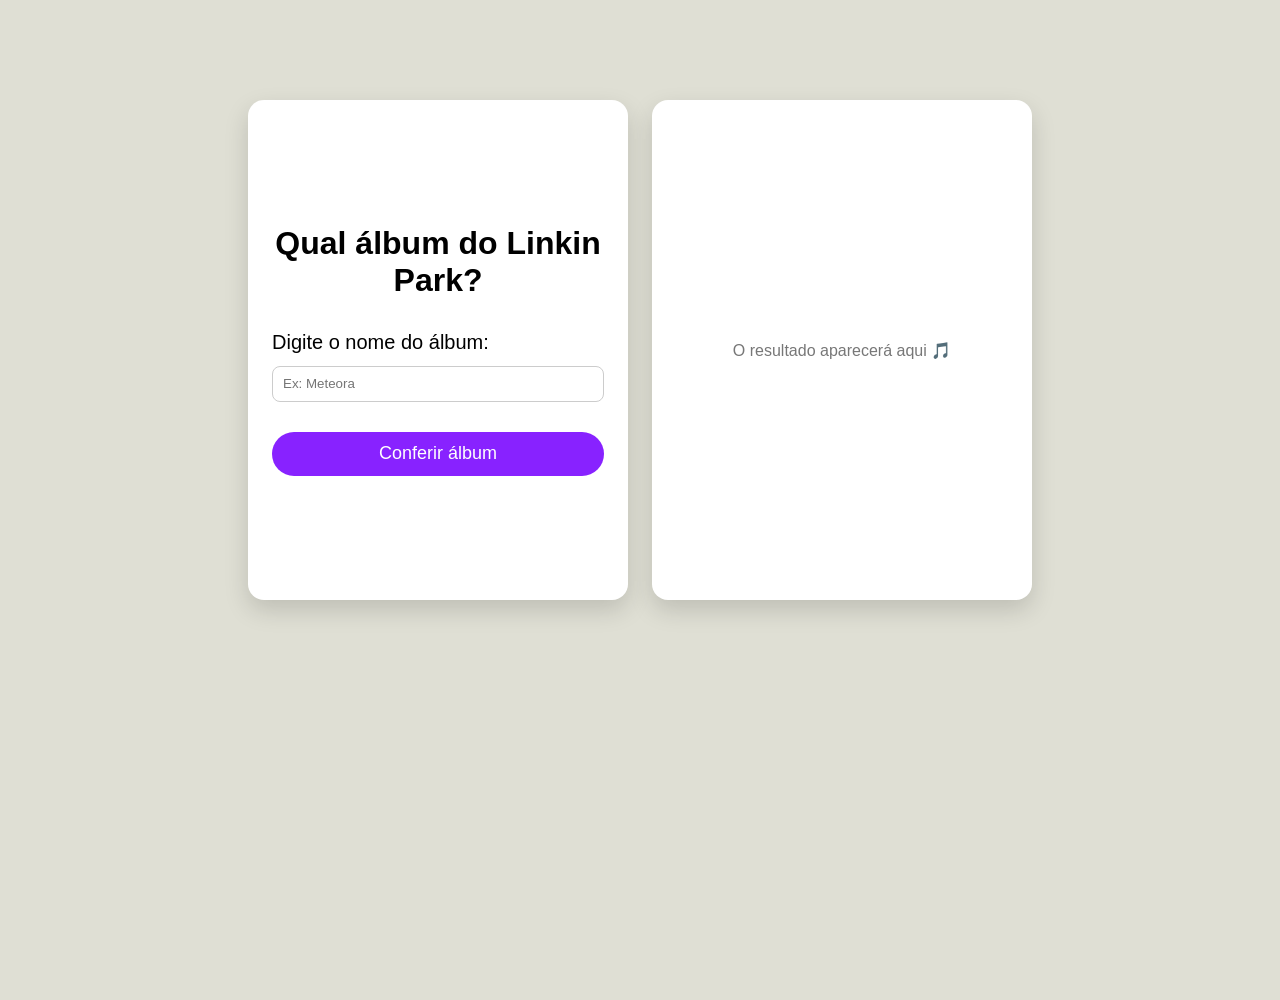
==== index.html @ 6d4e2480 "Add files via upload" ====
<!DOCTYPE html>
<html lang="pt-BR">
<head>
  <meta charset="UTF-8">
  <meta name="viewport" content="width=device-width, initial-scale=1.0">
  <title>Linkin Park Albums</title>

  <style>
    * {
      margin: 0;
      padding: 0;
      box-sizing: border-box;
      font-family: Arial, Helvetica, sans-serif;
    }

    body {
      background-color: rgb(223, 223, 212);
      min-height: 100vh;
    }

    /* LAYOUT */
    .wrapper {
      display: flex;
      justify-content: center;
      gap: 24px;
      margin-top: 100px;
      padding: 0 20px;
    }

    .container, .container2 {
      width: 380px;
      height: 500px;
      background: #fff;
      border-radius: 16px;
      padding: 24px;
      display: flex;
      flex-direction: column;
      justify-content: center;
      box-shadow: 0 10px 25px rgba(0,0,0,0.15);
      overflow-y: auto;
      overflow: hidden;
      transition: transform 0.3s ease, box-shadow 0.3s ease;
    }

    .container:hover, .container2:hover {
      transform: scale(1.03); 
      box-shadow: 0 15px 30px rgba(0,0,0,0.2); 
    }


    h1 {
      text-align: center;
      margin-bottom: 32px;
    }

   
    .form {
      display: flex;
      flex-direction: column;
      font-size: 20px;
    }

    .textInput {
      height: 36px;
      padding: 0 10px;
      margin: 12px 0 30px;
      border-radius: 8px;
      border: 1px solid #ccc;
    }

    .submitInput {
      height: 44px;
      background: #82f;
      color: #fff;
      border: none;
      border-radius: 999px;
      font-size: 18px;
      cursor: pointer;
      transition: transform .3s, background-color .3s;
    }

    .submitInput:hover {
      background-color: rgb(91, 21, 156);
      transform: scale(1.07);
    }

    
    .result {
      text-align: center;
      animation: fadeIn .5s ease;
    }

    .result img {
      width: 130px;
      border-radius: 10px;
      margin-bottom: 14px;
      box-shadow: 0 6px 15px rgba(0,0,0,0.2);
    }

    .result h2 {
      margin-bottom: 4px;
    }

    .result span {
      color: #777;
      font-size: 15px;
    }

    .result p {
      margin: 10px 0;
      color: #555;
      font-size: 16px;
    }

    .result ul {
      list-style: none;
      padding: 0;
      margin-bottom: 16px;
    }

    .result ul li {
      font-size: 15px;
    }

    
    .buttons {
      display: flex;
      justify-content: center;
      gap: 12px;
      margin-top: 10px;
    }

    .btn {
      padding: 10px 18px;
      border-radius: 999px;
      border: none;
      cursor: pointer;
      font-size: 14px;
    }

    .edit {
      background: #ffd966;
    }

    .delete {
      background: #ff6b6b;
      color: #fff;
    }

    @keyframes fadeIn {
      from { opacity: 0; transform: translateY(20px); }
      to { opacity: 1; transform: translateY(0); }
    }

    @media (max-width: 820px) {
      .wrapper {
        flex-direction: column;
        align-items: center;
      }
    }
  </style>
</head>

<body>

  <div class="wrapper">

    
    <div class="container">
      <h1>Qual álbum do Linkin Park?</h1>

      <form class="form" id="albumForm">
        <label>Digite o nome do álbum:</label>
        <input
          type="text"
          class="textInput"
          id="albumInput"
          placeholder="Ex: Meteora"
        >
        <input
          type="submit"
          value="Conferir álbum"
          class="submitInput"
        >
      </form>
    </div>

    
    <div class="container2" id="resultContainer">
      <p style="text-align:center; color:#777;">
        O resultado aparecerá aqui 🎵
      </p>
    </div>

  </div>

  <script>
    const form = document.getElementById("albumForm");
    const input = document.getElementById("albumInput");
    const result = document.getElementById("resultContainer");

    let currentAlbumKey = null;

    const albums = {
      meteora: {
        name: "Meteora",
        year: 2003,
        producer: "Don Gilmore",
        genre: "Nu Metal / Alternative Rock",
        duration: "36 min",
        topSongs: ["Numb", "Somewhere I Belong", "Breaking the Habit"],
        description: "Segundo álbum do Linkin Park, inspirado na arte urbana e com letras intensas.",
        image: "https://upload.wikimedia.org/wikipedia/en/0/0c/Linkin_Park_Meteora_Album_Cover.jpg"
      },
      hybrid: {
        name: "Hybrid Theory",
        year: 2000,
        producer: "Don Gilmore",
        genre: "Nu Metal / Rap Rock",
        duration: "37 min",
        topSongs: ["In the End", "Crawling", "Papercut"],
        description: "Álbum de estreia que marcou o início do sucesso mundial da banda.",
        image: "https://upload.wikimedia.org/wikipedia/en/3/3f/Linkin_Park_Hybrid_Theory_Album_Cover.jpg"
      },
      minutes: {
        name: "Minutes to Midnight",
        year: 2007,
        producer: "Rick Rubin",
        genre: "Alternative Rock",
        duration: "43 min",
        topSongs: ["What I've Done", "Bleed It Out", "Shadow of the Day"],
        description: "Representa uma transição sonora para um estilo mais maduro e político.",
        image: "https://upload.wikimedia.org/wikipedia/en/2/2f/Minutes_to_Midnight_cover.jpg"
      }
    };

    form.addEventListener("submit", (e) => {
      e.preventDefault();
      const value = input.value.toLowerCase().trim();

      if (value.includes("meteora")) showAlbum("meteora");
      else if (value.includes("hybrid")) showAlbum("hybrid");
      else if (value.includes("minute")) showAlbum("minutes");
      else {
        result.innerHTML = "<p style='color:red;text-align:center;'>Álbum não encontrado 😕</p>";
      }
    });

    function showAlbum(key) {
      const album = albums[key];
      currentAlbumKey = key;

      result.innerHTML = `
        <div class="result">
          <img src="${album.image}" alt="${album.name}">
          <h2>${album.name}</h2>
          <span>${album.year}</span>

          <p>${album.description}</p>

          <p><strong>Gênero:</strong> ${album.genre}</p>
          <p><strong>Produtor:</strong> ${album.producer}</p>
          <p><strong>Duração:</strong> ${album.duration}</p>

          <p><strong>Faixas populares:</strong></p>
          <ul>
            ${album.topSongs.map(song => `<li>• ${song}</li>`).join("")}
          </ul>

          <div class="buttons">
            <button class="btn edit" onclick="editAlbum()">Editar</button>
            <button class="btn delete" onclick="deleteAlbum()">Excluir</button>
          </div>
        </div>
      `;
    }

    function editAlbum() {
      input.value = albums[currentAlbumKey].name;
      result.innerHTML = "<p style='text-align:center;color:#777;'>Editando álbum ✏️</p>";
      currentAlbumKey = null;
      input.focus();
    }

    function deleteAlbum() {
      result.innerHTML = "<p style='text-align:center;color:#777;'>Resultado removido 🗑️</p>";
      currentAlbumKey = null;
    }
  </script>

</body>
</html>
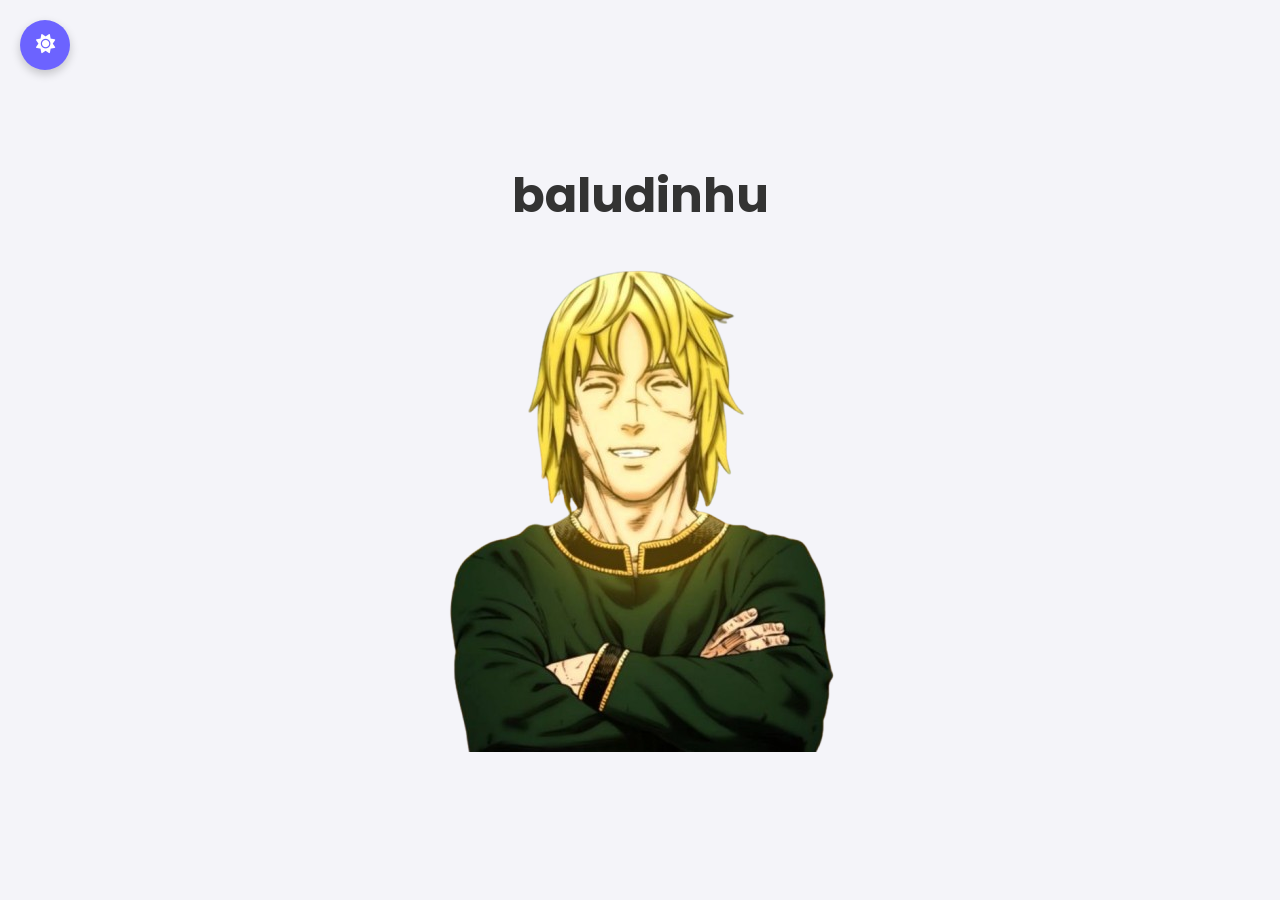
==== commit effb18cf: "Add files via upload" ====
--- a/index.html
+++ b/index.html
@@ -1,292 +1,22 @@
 <!DOCTYPE html>
-<html lang="pt-BR">
+<html lang="pt-br">
 <head>
-  <meta charset="UTF-8">
-  <meta name="viewport" content="width=device-width, initial-scale=1.0">
-  <title>Linkin Park Albums</title>
+    <link rel="stylesheet" href="https://cdnjs.cloudflare.com/ajax/libs/font-awesome/6.4.0/css/all.min.css">
 
-  <style>
-    * {
-      margin: 0;
-      padding: 0;
-      box-sizing: border-box;
-      font-family: Arial, Helvetica, sans-serif;
-    }
-
-    body {
-      background-color: rgb(223, 223, 212);
-      min-height: 100vh;
-    }
-
-    /* LAYOUT */
-    .wrapper {
-      display: flex;
-      justify-content: center;
-      gap: 24px;
-      margin-top: 100px;
-      padding: 0 20px;
-    }
-
-    .container, .container2 {
-      width: 380px;
-      height: 500px;
-      background: #fff;
-      border-radius: 16px;
-      padding: 24px;
-      display: flex;
-      flex-direction: column;
-      justify-content: center;
-      box-shadow: 0 10px 25px rgba(0,0,0,0.15);
-      overflow-y: auto;
-      overflow: hidden;
-      transition: transform 0.3s ease, box-shadow 0.3s ease;
-    }
-
-    .container:hover, .container2:hover {
-      transform: scale(1.03); 
-      box-shadow: 0 15px 30px rgba(0,0,0,0.2); 
-    }
-
-
-    h1 {
-      text-align: center;
-      margin-bottom: 32px;
-    }
-
-   
-    .form {
-      display: flex;
-      flex-direction: column;
-      font-size: 20px;
-    }
-
-    .textInput {
-      height: 36px;
-      padding: 0 10px;
-      margin: 12px 0 30px;
-      border-radius: 8px;
-      border: 1px solid #ccc;
-    }
-
-    .submitInput {
-      height: 44px;
-      background: #82f;
-      color: #fff;
-      border: none;
-      border-radius: 999px;
-      font-size: 18px;
-      cursor: pointer;
-      transition: transform .3s, background-color .3s;
-    }
-
-    .submitInput:hover {
-      background-color: rgb(91, 21, 156);
-      transform: scale(1.07);
-    }
-
-    
-    .result {
-      text-align: center;
-      animation: fadeIn .5s ease;
-    }
-
-    .result img {
-      width: 130px;
-      border-radius: 10px;
-      margin-bottom: 14px;
-      box-shadow: 0 6px 15px rgba(0,0,0,0.2);
-    }
-
-    .result h2 {
-      margin-bottom: 4px;
-    }
-
-    .result span {
-      color: #777;
-      font-size: 15px;
-    }
-
-    .result p {
-      margin: 10px 0;
-      color: #555;
-      font-size: 16px;
-    }
-
-    .result ul {
-      list-style: none;
-      padding: 0;
-      margin-bottom: 16px;
-    }
-
-    .result ul li {
-      font-size: 15px;
-    }
-
-    
-    .buttons {
-      display: flex;
-      justify-content: center;
-      gap: 12px;
-      margin-top: 10px;
-    }
-
-    .btn {
-      padding: 10px 18px;
-      border-radius: 999px;
-      border: none;
-      cursor: pointer;
-      font-size: 14px;
-    }
-
-    .edit {
-      background: #ffd966;
-    }
-
-    .delete {
-      background: #ff6b6b;
-      color: #fff;
-    }
-
-    @keyframes fadeIn {
-      from { opacity: 0; transform: translateY(20px); }
-      to { opacity: 1; transform: translateY(0); }
-    }
-
-    @media (max-width: 820px) {
-      .wrapper {
-        flex-direction: column;
-        align-items: center;
-      }
-    }
-  </style>
+    <button class="btn-theme" id="theme-toggle" onclick="toggleTheme()">
+    <i id="theme-icon" class="fas fa-sun"></i>
+    </button>
+    <meta charset="UTF-8">
+    <meta name="viewport" content="width=device-width, initial-scale=1.0">
+    <title>Portfólio | Baludinhu</title>
+    <link rel="stylesheet" href="style.css">
+    <link href="https://fonts.googleapis.com/css2?family=Poppins:wght@300;700&display=swap" rel="stylesheet">
 </head>
-
 <body>
 
-  <div class="wrapper">
+    <h1>baludinhu</h1>
+    <img class="renanImagem1" src="./thorfinn-removebg-preview.png" alt="IMG"> 
 
-    
-    <div class="container">
-      <h1>Qual álbum do Linkin Park?</h1>
-
-      <form class="form" id="albumForm">
-        <label>Digite o nome do álbum:</label>
-        <input
-          type="text"
-          class="textInput"
-          id="albumInput"
-          placeholder="Ex: Meteora"
-        >
-        <input
-          type="submit"
-          value="Conferir álbum"
-          class="submitInput"
-        >
-      </form>
-    </div>
-
-    
-    <div class="container2" id="resultContainer">
-      <p style="text-align:center; color:#777;">
-        O resultado aparecerá aqui 🎵
-      </p>
-    </div>
-
-  </div>
-
-  <script>
-    const form = document.getElementById("albumForm");
-    const input = document.getElementById("albumInput");
-    const result = document.getElementById("resultContainer");
-
-    let currentAlbumKey = null;
-
-    const albums = {
-      meteora: {
-        name: "Meteora",
-        year: 2003,
-        producer: "Don Gilmore",
-        genre: "Nu Metal / Alternative Rock",
-        duration: "36 min",
-        topSongs: ["Numb", "Somewhere I Belong", "Breaking the Habit"],
-        description: "Segundo álbum do Linkin Park, inspirado na arte urbana e com letras intensas.",
-        image: "https://upload.wikimedia.org/wikipedia/en/0/0c/Linkin_Park_Meteora_Album_Cover.jpg"
-      },
-      hybrid: {
-        name: "Hybrid Theory",
-        year: 2000,
-        producer: "Don Gilmore",
-        genre: "Nu Metal / Rap Rock",
-        duration: "37 min",
-        topSongs: ["In the End", "Crawling", "Papercut"],
-        description: "Álbum de estreia que marcou o início do sucesso mundial da banda.",
-        image: "https://upload.wikimedia.org/wikipedia/en/3/3f/Linkin_Park_Hybrid_Theory_Album_Cover.jpg"
-      },
-      minutes: {
-        name: "Minutes to Midnight",
-        year: 2007,
-        producer: "Rick Rubin",
-        genre: "Alternative Rock",
-        duration: "43 min",
-        topSongs: ["What I've Done", "Bleed It Out", "Shadow of the Day"],
-        description: "Representa uma transição sonora para um estilo mais maduro e político.",
-        image: "https://upload.wikimedia.org/wikipedia/en/2/2f/Minutes_to_Midnight_cover.jpg"
-      }
-    };
-
-    form.addEventListener("submit", (e) => {
-      e.preventDefault();
-      const value = input.value.toLowerCase().trim();
-
-      if (value.includes("meteora")) showAlbum("meteora");
-      else if (value.includes("hybrid")) showAlbum("hybrid");
-      else if (value.includes("minute")) showAlbum("minutes");
-      else {
-        result.innerHTML = "<p style='color:red;text-align:center;'>Álbum não encontrado 😕</p>";
-      }
-    });
-
-    function showAlbum(key) {
-      const album = albums[key];
-      currentAlbumKey = key;
-
-      result.innerHTML = `
-        <div class="result">
-          <img src="${album.image}" alt="${album.name}">
-          <h2>${album.name}</h2>
-          <span>${album.year}</span>
-
-          <p>${album.description}</p>
-
-          <p><strong>Gênero:</strong> ${album.genre}</p>
-          <p><strong>Produtor:</strong> ${album.producer}</p>
-          <p><strong>Duração:</strong> ${album.duration}</p>
-
-          <p><strong>Faixas populares:</strong></p>
-          <ul>
-            ${album.topSongs.map(song => `<li>• ${song}</li>`).join("")}
-          </ul>
-
-          <div class="buttons">
-            <button class="btn edit" onclick="editAlbum()">Editar</button>
-            <button class="btn delete" onclick="deleteAlbum()">Excluir</button>
-          </div>
-        </div>
-      `;
-    }
-
-    function editAlbum() {
-      input.value = albums[currentAlbumKey].name;
-      result.innerHTML = "<p style='text-align:center;color:#777;'>Editando álbum ✏️</p>";
-      currentAlbumKey = null;
-      input.focus();
-    }
-
-    function deleteAlbum() {
-      result.innerHTML = "<p style='text-align:center;color:#777;'>Resultado removido 🗑️</p>";
-      currentAlbumKey = null;
-    }
-  </script>
-
+    <script src="script.js"></script>
 </body>
-</html>
+</html>
--- a/style.css
+++ b/style.css
@@ -0,0 +1,78 @@
+:root {
+    --bg-color: #f4f4f9;
+    --text-color: #333;
+    --accent-color: #6c63ff;
+}
+
+[data-theme="dark"] {
+    --bg-color: #1a1a1a;
+    --text-color: #f4f4f9;
+    --accent-color: #bb86fc;
+}
+
+body {
+    margin: 0;
+    padding: 0;
+    display: flex;
+    flex-direction: column;
+    align-items: center;
+    justify-content: center;
+    height: 100vh;
+    background-color: var(--bg-color);
+    color: var(--text-color);
+    font-family: 'Poppins', sans-serif;
+    transition: all 0.3s ease;
+}
+
+h1 {
+    font-size: 3rem;
+    font-weight: 700;
+    margin-bottom: 20px;
+}
+
+.renanImagem1 {
+    width: 500px;
+    height: 500px;
+    object-fit: cover;
+    margin-bottom: 20px;
+    
+}
+
+
+.btn-theme {
+    
+    position: fixed; 
+    top: 20px;       
+    left: 20px;      
+    
+    
+    width: 50px;
+    height: 50px;
+    cursor: pointer;
+    border: none;
+    border-radius: 50%;
+    background-color: var(--accent-color);
+    color: white;
+    font-size: 1.2rem;
+    
+    
+    display: flex;
+    align-items: center;
+    justify-content: center;
+    
+    
+    transition: all 0.3s ease;
+    box-shadow: 0 4px 10px rgba(0,0,0,0.2);
+    z-index: 1000; 
+}
+
+.btn-theme:hover {
+    transform: scale(1.1) rotate(15deg);
+}
+
+
+}
+
+.btn-theme:hover {
+    transform: scale(1.1) rotate(15deg);
+}
